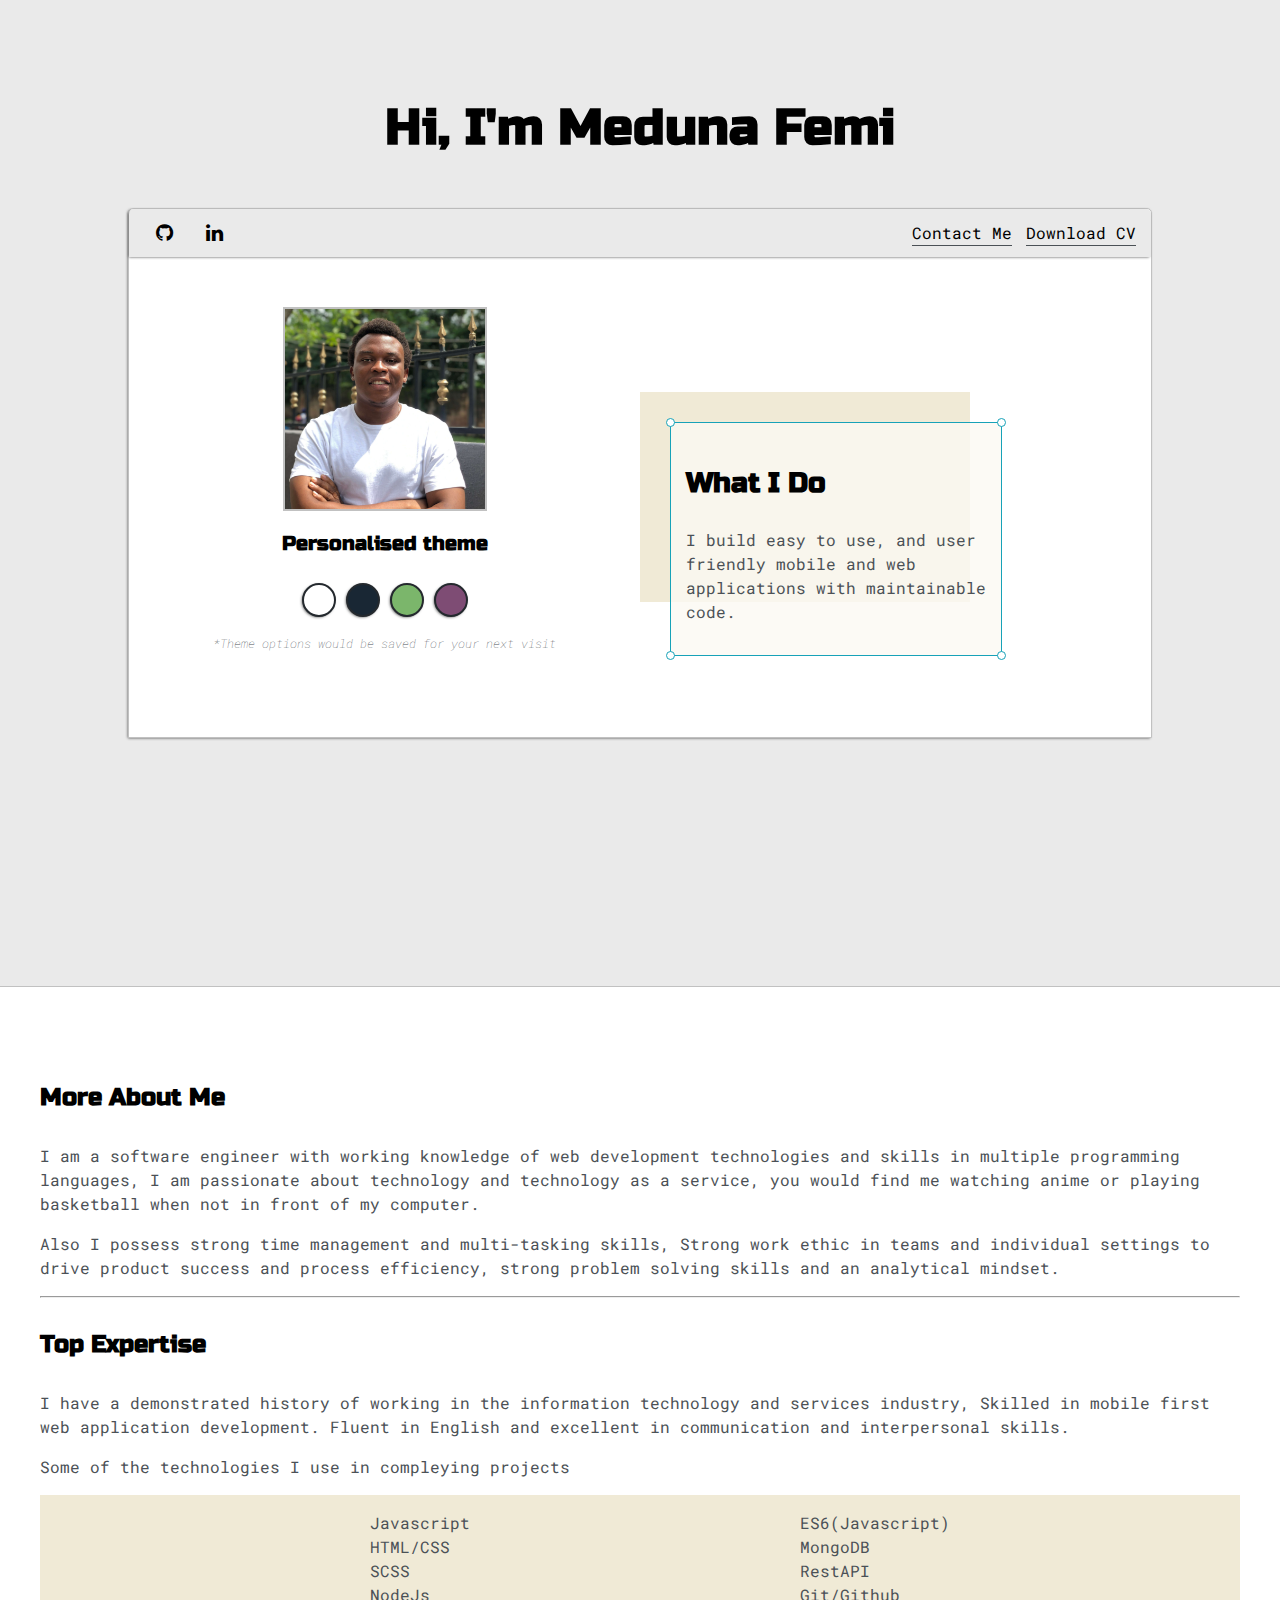
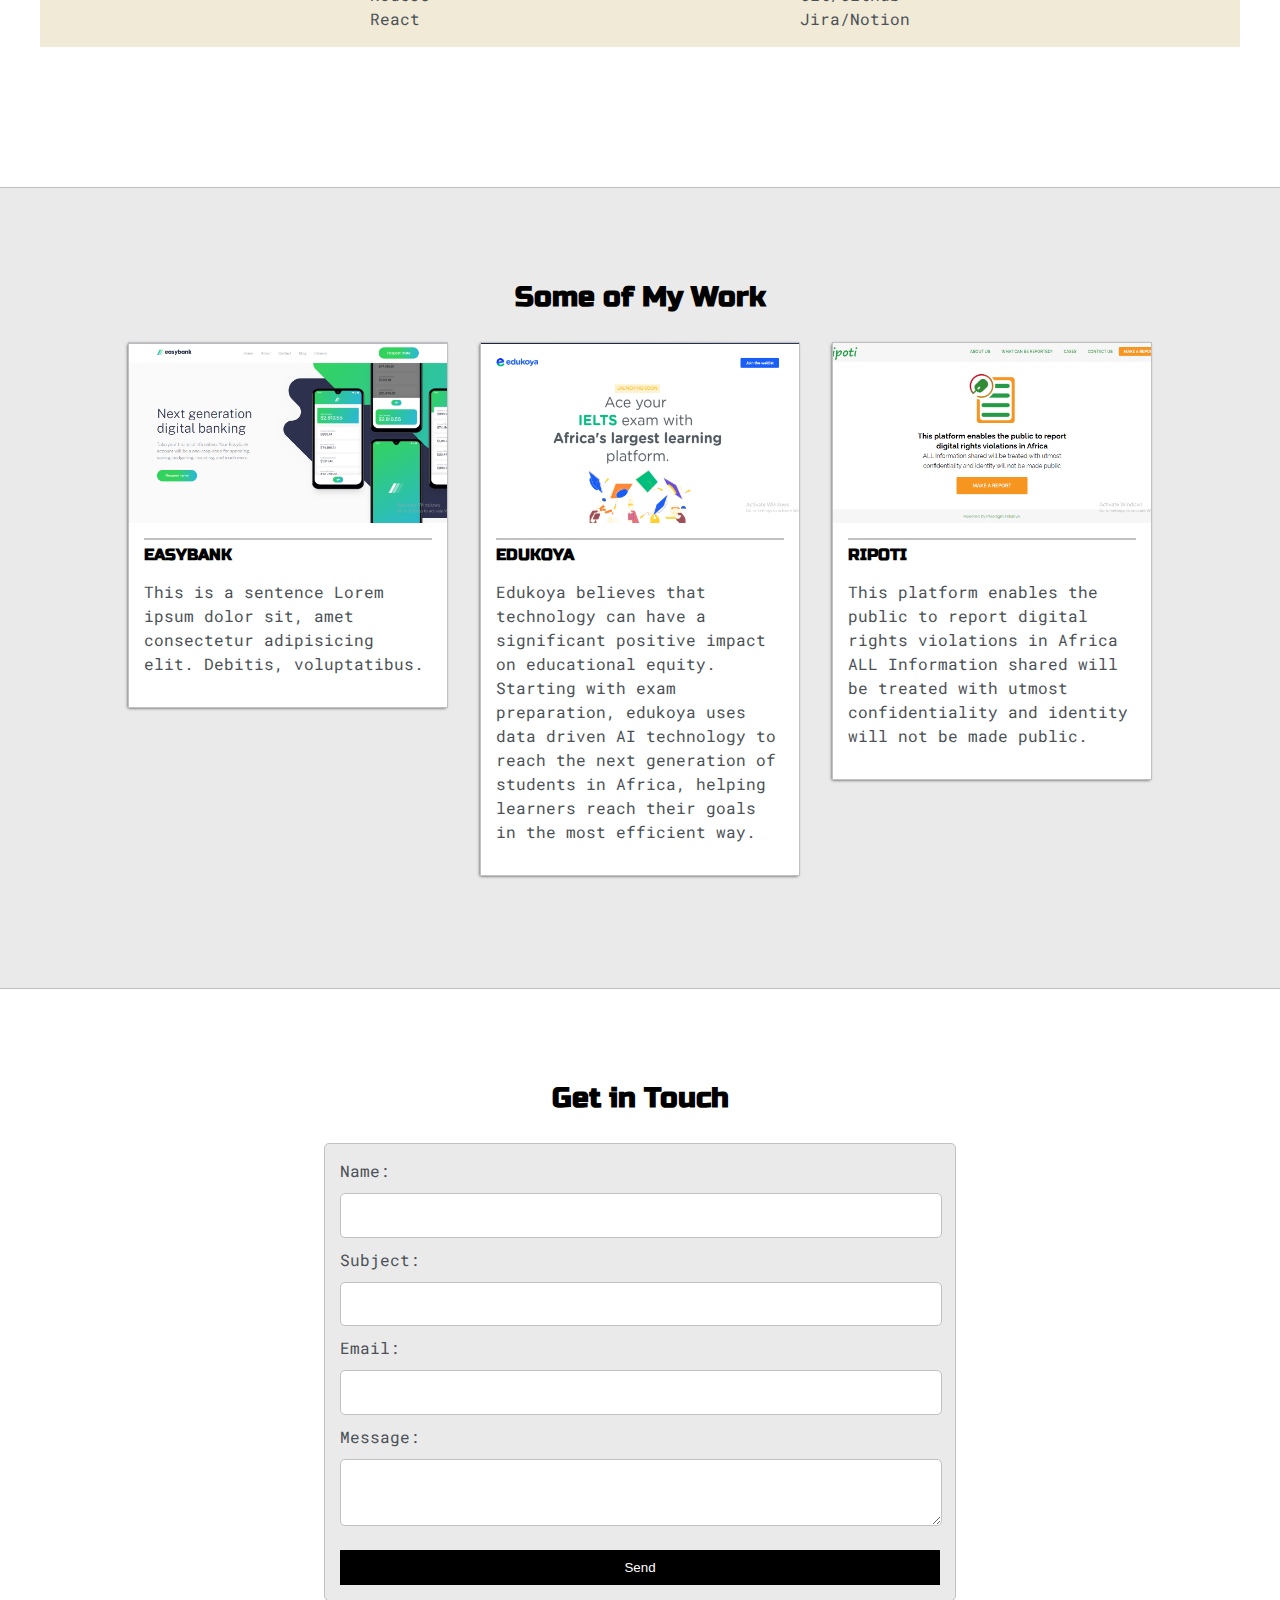
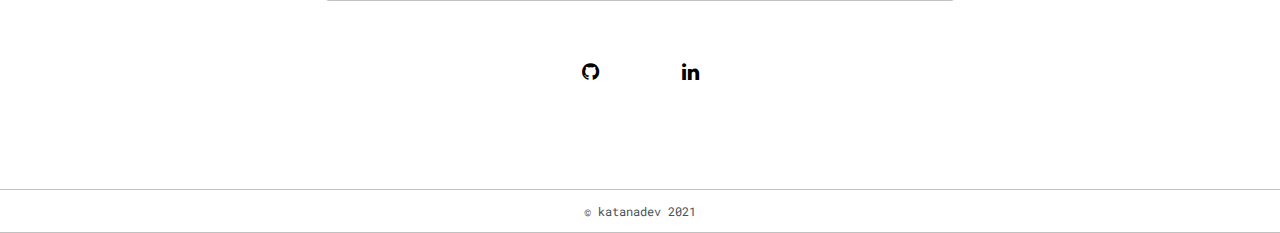
==== index.html @ 6a0f0fda "code cleanup" ====
<!DOCTYPE html>
<html lang="en">
<head>
  <meta charset="UTF-8">
  <meta name="viewport" content="width=device-width, initial-scale=1.0">
  <link rel="preconnect" href="https://fonts.gstatic.com">
  <link href="https://fonts.googleapis.com/css2?family=Russo+One&display=swap" rel="stylesheet">
  <link rel="preconnect" href="https://fonts.gstatic.com">
  <link href="https://fonts.googleapis.com/css2?family=Roboto+Mono:wght@500&family=Russo+One&display=swap" rel="stylesheet">
  <link rel="stylesheet" href="https://cdnjs.cloudflare.com/ajax/libs/font-awesome/4.7.0/css/font-awesome.min.css">
  <link rel="stylesheet" href="styles/default.css">

  <link rel="stylesheet" href="" id="theme-style" >

  <title>meduna femi</title>
</head>
<body>
  <section class="s1">
    <div class="hero-container">
      <div class="greeting_wrapper">
       
        <h1>Hi, I'm Meduna Femi</h1>
      </div>

      <div class="intro_wrapper">
        <div class="nav_wrapper">
          <div class="social_links">
          <a target="_blank" href="https://github.com/brownfrosamurai"><i class="fa fa-github"></i></a>
          <a target="_blank" href="https://www.linkedin.com/in/meduna-femi/"><i class="fa fa-linkedin"></i></a>
          </div>
          <ul id="navigation">
            <li><a href="#contact-form">Contact Me</a></li>
            <li><a download="true" target="_blank" href="resume.pdf">Download CV</a></li>
          </ul>
        </div>

        <div class="left_column">
          <img id="profile_pic" src="img/femi.jpeg" alt="">
          <h5 style="text-align: center; line-height: 0;">Personalised theme</h5>

          <div id="theme_options_wrapper">
            <div data-mode="light" class="theme_dot" id="light-mode"></div>
            <div data-mode="blue" class="theme_dot" id="blue-mode"></div>
            <div data-mode="green" class="theme_dot" id="green-mode"></div>
            <div data-mode="purple" class="theme_dot" id="purple-mode"></div>
          </div>

          <p id="settings-note">*Theme options would be saved for your next visit</p>
        </div>

        <div class="right_column">
          <div id="preview-shadow">
          <div id="preview">
            <div class="corner" id="corner-tl"></div>
            <div class="corner" id="corner-tr"></div>
            
            <h3>What I Do</h3>
            <p>
              I build easy to use, and user friendly mobile and web applications with maintainable code.
            </p>
            <div class="corner" id="corner-bl"></div>
            <div class="corner" id="corner-br"></div>
            </div>
          </div>
        </div>
      </div>
    </div>
  </section>

  <section class="s2">
    <div class="main-container">
      <div class="about_wrapper">
        <div class="about_me">
          <h4>More About Me</h4>
          <p> I am a software engineer with working knowledge of web development technologies 
            and skills in multiple programming languages, I am passionate about technology and technology as a service, 
            you would find me watching anime or playing basketball when not in front of my computer.</p>
          <p>Also I possess strong time management and multi-tasking skills, Strong work ethic in teams and individual settings to drive
            product success and process efficiency, strong problem solving skills and an analytical mindset.
          </p>
        <hr>
        <h4>Top Expertise</h4>
        <p>I have a demonstrated history of working in the information
          technology and services industry, Skilled in mobile first web application development. Fluent in
          English and excellent in communication and interpersonal skills.</p>
          <p>Some of the technologies I use in compleying projects</p>
        <div id="skills">
          <ul>
            <li>Javascript</li>
            <li>HTML/CSS</li>
            <li>SCSS</li>
            <li>NodeJs</li>
            <li>React</li>
          </ul>

          <ul>
            <li>ES6(Javascript)</li>
            <li>MongoDB</li>
            <li>RestAPI</li>
            <li>Git/Github</li>
            <li>Jira/Notion</li>
          </ul>
        </div>
      </div>
      </div>
    
  </section>

  <section class="s1">
    <div class="main-container">
      <h3 style="text-align: center;">Some of My Work</h3>
      <div class="post_wrapper">

        <div>
          <div class="post">
            <a target="_blank" href="https://app.netlify.com/sites/izzybank/overview">
            <img class="thumbnail" src="img/easybank.png" alt="">
            <div class="post_preview">
              <h6 class="post_title">EASYBANK</h6>
              <p class="post_intro">This is a sentence Lorem ipsum dolor sit, 
                amet consectetur adipisicing elit. Debitis, voluptatibus.</p>
            </div>
          </div>
          </a>
        </div>

          <div>
            <div class="post">
              <a target="_blank" href="https://edukoya.com/">
              <img class="thumbnail" src="img/eukoya.png" alt="">
              <div class="post_preview">
                <h6 class="post_title">EDUKOYA</h6>
                <p class="post_intro">Edukoya believes that technology can have a significant positive impact on educational equity. Starting with exam preparation,
                edukoya uses data driven AI technology to reach the next generation of students in Africa, helping learners reach their
                goals in the most efficient way.
              </div>
            </div>
            </a>
          </div>

          <div>
          <div class="post">
            <a target="_blank" href="https://ripoti.africa/site/index">
            <img class="thumbnail" src="img/ripoti.png" alt="">
            <div class="post_preview">
              
              <h6 class="post_title">RIPOTI</h6>
              <p class="post_intro">This platform enables the public to report
              digital rights violations in Africa
              ALL Information shared will be treated with utmost
              confidentiality and identity will not be made public.</p>
            </div>
          </div>
          </a>
        </div>

      </div>
    </div>
  </section>

  <section class="s2">
    <div class="main-container">
      <h3 style="text-align: center;">Get in Touch</h3>
      <form netlify id="contact-form">
        <label>Name:</label>
        <input type="text" name="name" class="input_field">

        <label>Subject:</label>
        <input type="text" name="subject" class="input_field">

        <label>Email:</label>
        <input type="email" name="email" class="input_field">

        <label>Message:</label>
        <textarea name="message" class="input_field" ></textarea>

        <button type="submit" id="submit-btn">Send</button>
      </form>  

      <div class="social_links center-text">
        <a target="_blank" href="https://github.com/brownfrosamurai"><i class="fa fa-github"></i></a>
        <a target="_blank" href="https://www.linkedin.com/in/meduna-femi/"><i class="fa fa-linkedin"></i></a>
      </div>
    </div>
  </section>
  
  <footer class="s2">
    <p style="text-align: center; font-size: 12px;">&copy; katanadev 2021 </p>
  </footer>

  <script src="/script.js"></script>
</body>
</html>
---- styles/default.css ----
:root {
  --mainColor: #eaeaea;
  --secondaryColor: #fff;

  --borderColor: #c1c1c1;

  --mainText: black;
  --secondaryText: #4b5156;

  --themeDotBorder: #24292e;

  --previewBg: rgba(251, 249, 243, 0.8);
  --previewShadow: #f0ead6;

  --buttonColor: black
}


html, body {
  padding: 0;
  margin: 0;
}

html {
  scroll-behavior: smooth;
}

body * {
  transition: 0.5s;
}

h1, h2, h3, h4, h5, h6 {
  color: var(--mainText);
  font-family: 'Russo One', sans-serif;
}

p, li, span, label, input, textarea {
  color: var(--secondaryText);
  font-family: 'Roboto Mono', monospace;
  line-height: 1.5;
}

h1 { font-size: 50px; }
h2 { font-size: 36px; }
h3 { font-size: 28px; }
h4 { font-size: 24px; }
h5 { font-size: 20px; }
h6 { font-size: 16px; }

a {
  text-decoration: none;
  color: #17a2b8;
}

ul {
  list-style: none;
}

.s1 {
  background-color: var(--mainColor);
  border-bottom: 1px solid var(--borderColor);
  overflow: auto;
}

.s2 {
  background-color: var(--secondaryColor);
  border-bottom: 1px solid var(--borderColor);
  overflow: auto;
}

.hero-container {
  max-width: 1200px;
  margin: 0 auto;
  min-height: 90vh;
  padding: 3rem 8rem 8rem;
}

.main-container {
  max-width: 1200px;
  margin: 0 auto;
  min-height: 80vh;
  padding: 1rem;
  padding-top: 4rem;
}

.greeting_wrapper {
  display: grid;
  text-align: center;
  align-content: center;
  min-height: 10rem;
  justify-content: center;
}

.intro_wrapper {
  background-color: var(--secondaryColor);
  border: 1px solid var(--borderColor);
  border-radius: 5px 5px 0 0;

  -webkit-box-shadow: -1px 1px 3px -1px rgba(0, 0, 0, 0.75);
  -moz-box-shadow: -1px 1px 3px -1px rgba(0, 0, 0, 0.75);
  box-shadow: -1px 1px 3px -1px rgba(0, 0, 0, 0.75);

  display: grid;
  grid-template-columns:  1fr 1fr;
  grid-template-rows: 3rem 30rem ;
  grid-template-areas: 
    'nav-wrapper nav-wrapper'
    'left-column right-column'
  ;
}

.nav_wrapper {
  grid-area: nav-wrapper;
  box-shadow: -1px 1px 3px -1px rgba(0, 0, 0, 0.75);
  display: flex;
  justify-content: space-between;
  align-items: center;
  background-color: var(--mainColor);
  border-radius: 5px 5px 0 0;

}

#navigation {
  margin: 0;
  padding: 10px;
}

#navigation li {
 display: inline-block;
 border-bottom: 1px solid var(--secondaryText);
 margin-right: 5px;
 margin-left: 5px;
}

#navigation a {
  color: var(--mainText);
}

.social_links {
  display: flex;
  width: 100px;
  padding: 10px;
  justify-content: space-around;
}

.social_links a {
  color: var(--mainText);
  font-size: 20px;
  
}

.social_links a:hover {
  transform: scale(0.7);
}

.center-text {
  margin: 0 auto; 
  width: 200px;
}

.left_column {
  grid-area: left-column;
  padding: 50px 0;
}

#profile_pic {
  display: block;
  margin: 0 auto;
  height: 200px;
  width: 200px;
  object-fit: cover;
  border: 2px solid var(--borderColor);
}

#theme_options_wrapper {
  display: flex;
  justify-content: center;
}

.theme_dot {
  height: 30px;
  width: 30px;
  background-color: black;
  cursor: pointer;
  border-radius: 50%;
  margin: 5px;
  border: 2px solid var(--themeDotBorder);
  -webkit-box-shadow: -1px 1px 3px -1px rgba(0, 0, 0, 0.75);
  -moz-box-shadow: -1px 1px 3px -1px rgba(0, 0, 0, 0.75);
  box-shadow: -1px 1px 3px -1px rgba(0, 0, 0, 0.75);
  transition: all ease-in-out 0.5s;
}

.theme_dot:hover {
  border-width: 5px;
}

#light-mode {
  background-color: #fff;
}
#green-mode {
  background-color: #7bb66b;
}
#blue-mode {
  background-color: #192734;
}
#purple-mode {
  background-color: #7e4c74;
}

#settings-note {
  font-size: 12px;
  font-weight: lighter;
  font-style: italic;
  text-align: center;
}

.right_column {
  grid-area: right-column;
  padding-top: 50px;
  padding-bottom: 50px;
  display: grid;
  align-content: center;
}

#preview-shadow {
  background-color: var(--previewShadow);
  width: 300px;
  height: 180px;
  padding-left: 30px;
  padding-top: 30px;

}

#preview {
  width: 300px;
  border: 1.5px solid #17a2b8;
  background-color: var(--previewBg);
  padding: 15px;
  position: relative;
}

.corner {
  width: 7px;
  height: 7px;
  border-radius: 50%;
  border: 1.5px solid #17a2b8;
  background-color: #fff;
  position: absolute;
}

#corner-tl {
  top: -5px;
  left: -5px;
}
#corner-bl {
  bottom: -5px;
  left: -5px;
}
#corner-tr {
  top: -5px;
  right: -5px;
}
#corner-br {
  bottom: -5px;
  right: -5px;
}

.about_wrapper {
  display: grid;
  grid-template-columns: repeat(auto-fit, minmax(320px, 1fr));
  gap: 4rem;
  
}

.about_me h4 {
  margin-bottom: 2rem;
}

#skills {
  display: flex;
  justify-content: space-evenly;
  background-color: var(--previewShadow);
}

.post_wrapper {
  display:grid;
  grid-template-columns: repeat(auto-fit, 320px);
  align-content: center;
  justify-content: center;
  gap: 2rem;
  padding-bottom: 10px;
}

.post_wrapper a {
  max-width: 100%;
}

.post {
  border: 1px solid var(--borderColor);
  -webkit-box-shadow: -1px 1px 3px -1px rgba(0, 0, 0, 0.75);
  -moz-box-shadow: -1px 1px 3px -1px rgba(0, 0, 0, 0.75);
  box-shadow: -1px 1px 3px -1px rgba(0, 0, 0, 0.75);
}

.thumbnail {
  display: block;
  width: 100%;
  height: 180px;
  object-fit: cover;
}

.post_preview {
  background-color: #fff;
  padding: 15px;
}

.post_title {
  color: black;
  margin: 0;
  border-top:2px solid var(--borderColor);
  padding-top: 5px;
}

.post_intro {
  color: #4b5156;
  font-size: 16px;
}

 /* FORM  */

 #contact-form {
   display: block;
   max-width: 600px;
   margin: 0 auto;
   border: 1px solid var(--borderColor);
   padding: 15px;
   border-radius: 5px;
   background-color: var(--mainColor);
   margin-bottom: 50px;
 }

 .input_field {
   width: 100%;
   padding: 10px 0;
   margin: 10px 0;
   background-color: var(--secondaryColor);
   border-radius: 5px;
   border: 1px solid var(--borderColor);
   font-size: 15px;
 }

#submit-btn {
  margin-top: 10px;
  width: 100%;
  padding: 10px 0;
  color: #fff;
  background-color: var(--buttonColor);
  border: none;
  cursor: pointer;

}


@media screen and (max-width: 1200px) {
  .main-container {
    width: 95%;
    margin: 0 auto;
  }
}
@media screen and (max-width: 800px) {
  .intro_wrapper {
    grid-template-columns:  1fr ;
    gap: 2rem;
    grid-template-areas: 
      'nav-wrapper'
      'left-column'
      'right-column'
    ;
  }

  .right_column {
    justify-content: center;
    align-content: center;
    margin: 100px 0;
  }
}
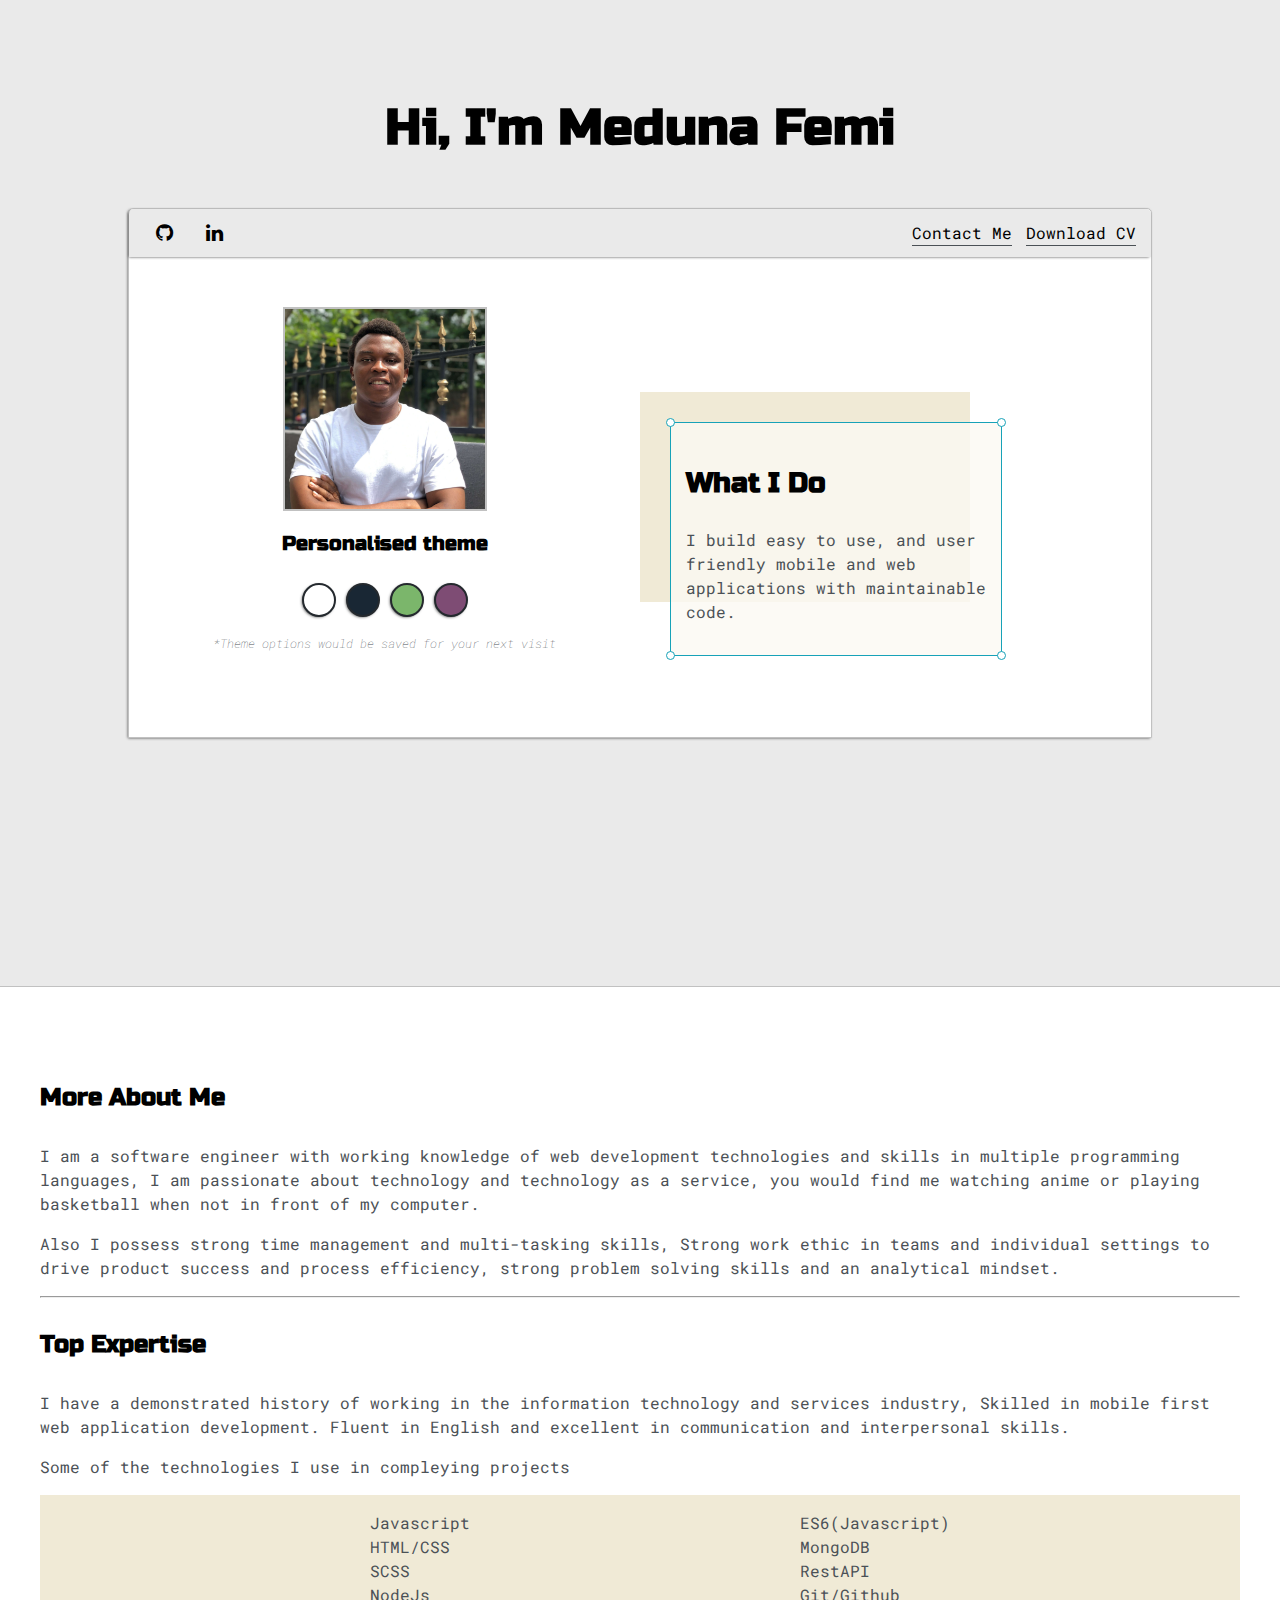
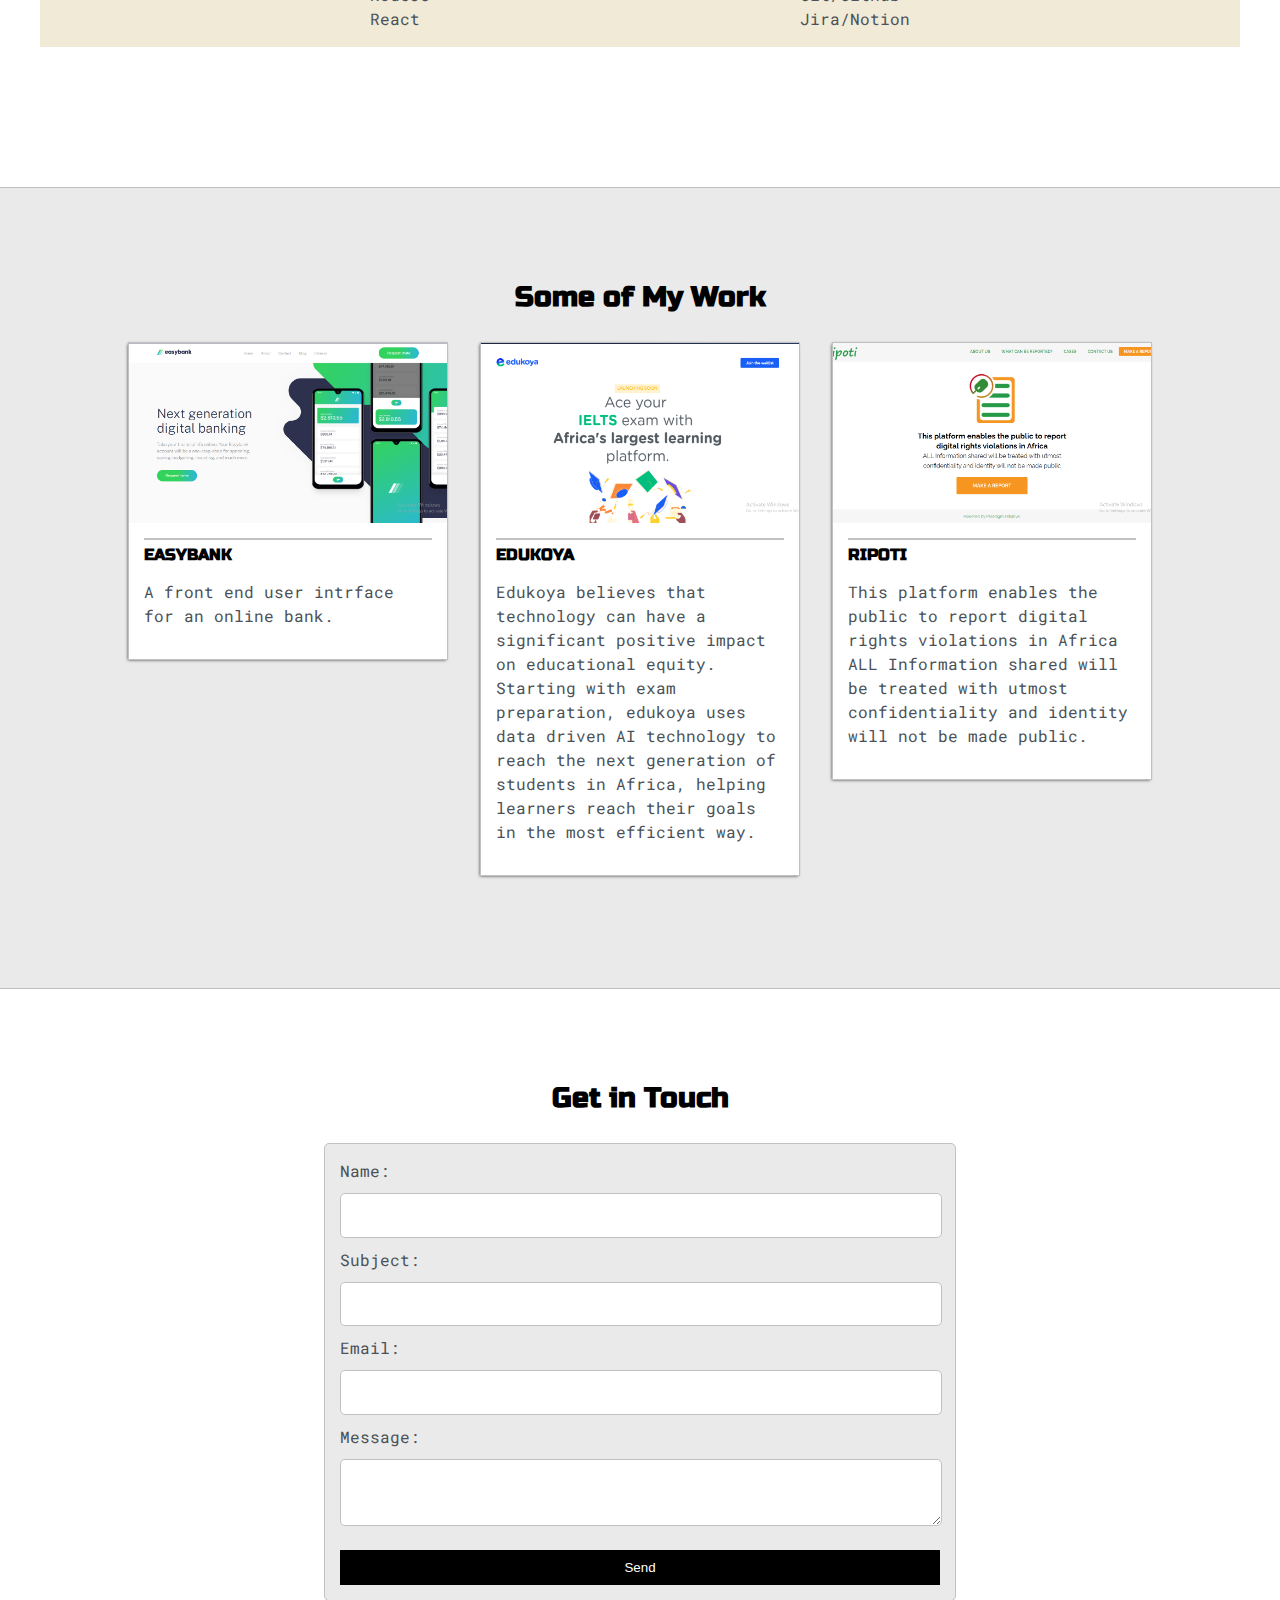
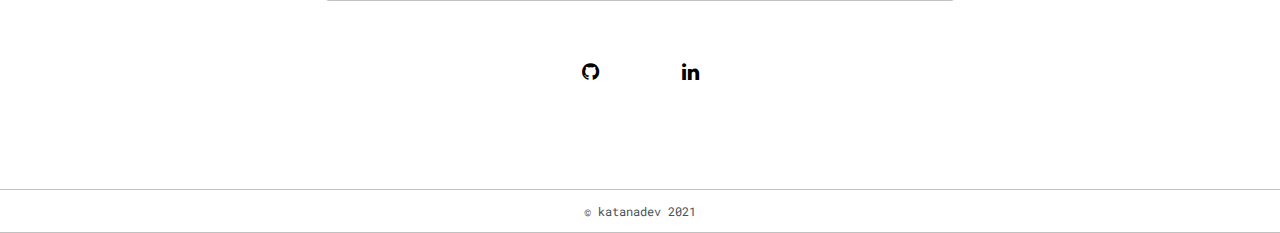
==== commit fa25715b: "new changes" ====
--- a/index.html
+++ b/index.html
@@ -117,8 +117,7 @@
             <img class="thumbnail" src="img/easybank.png" alt="">
             <div class="post_preview">
               <h6 class="post_title">EASYBANK</h6>
-              <p class="post_intro">This is a sentence Lorem ipsum dolor sit, 
-                amet consectetur adipisicing elit. Debitis, voluptatibus.</p>
+              <p class="post_intro">A front end user intrface for an online bank.</p>
             </div>
           </div>
           </a>
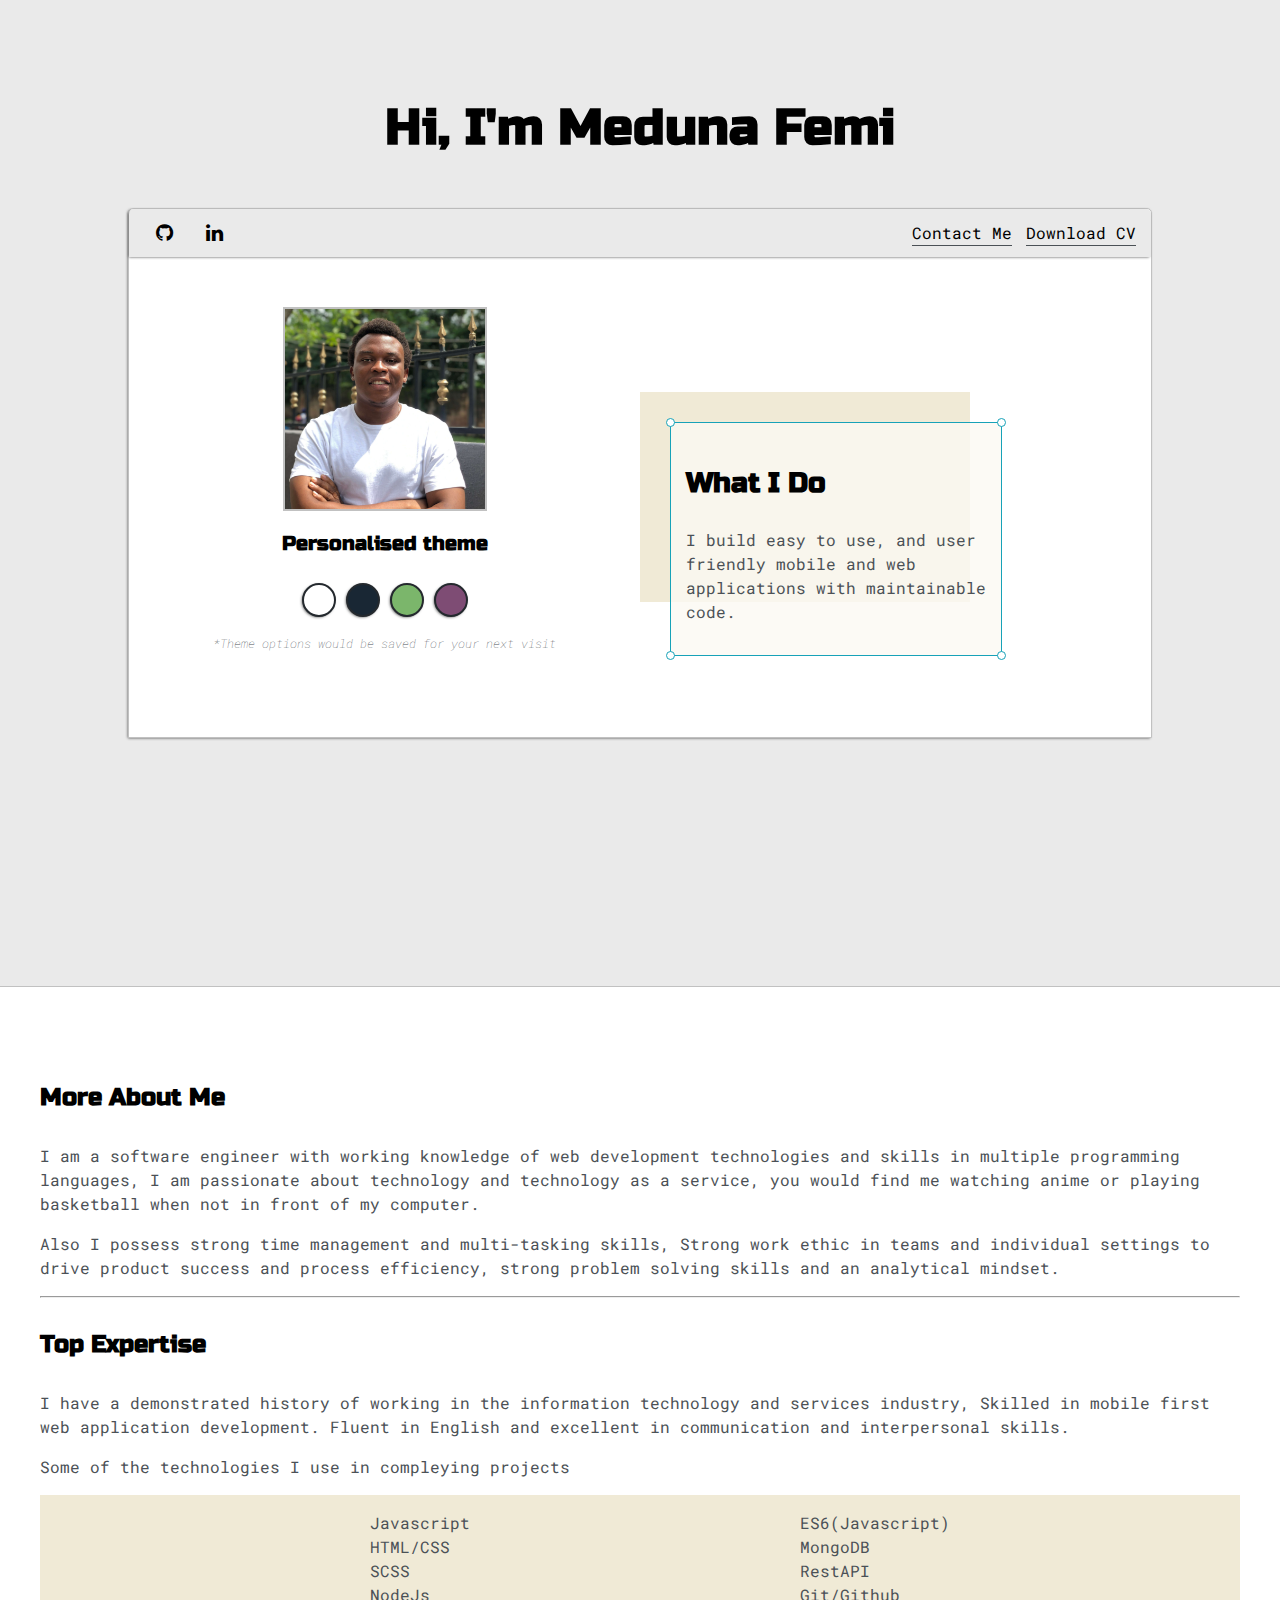
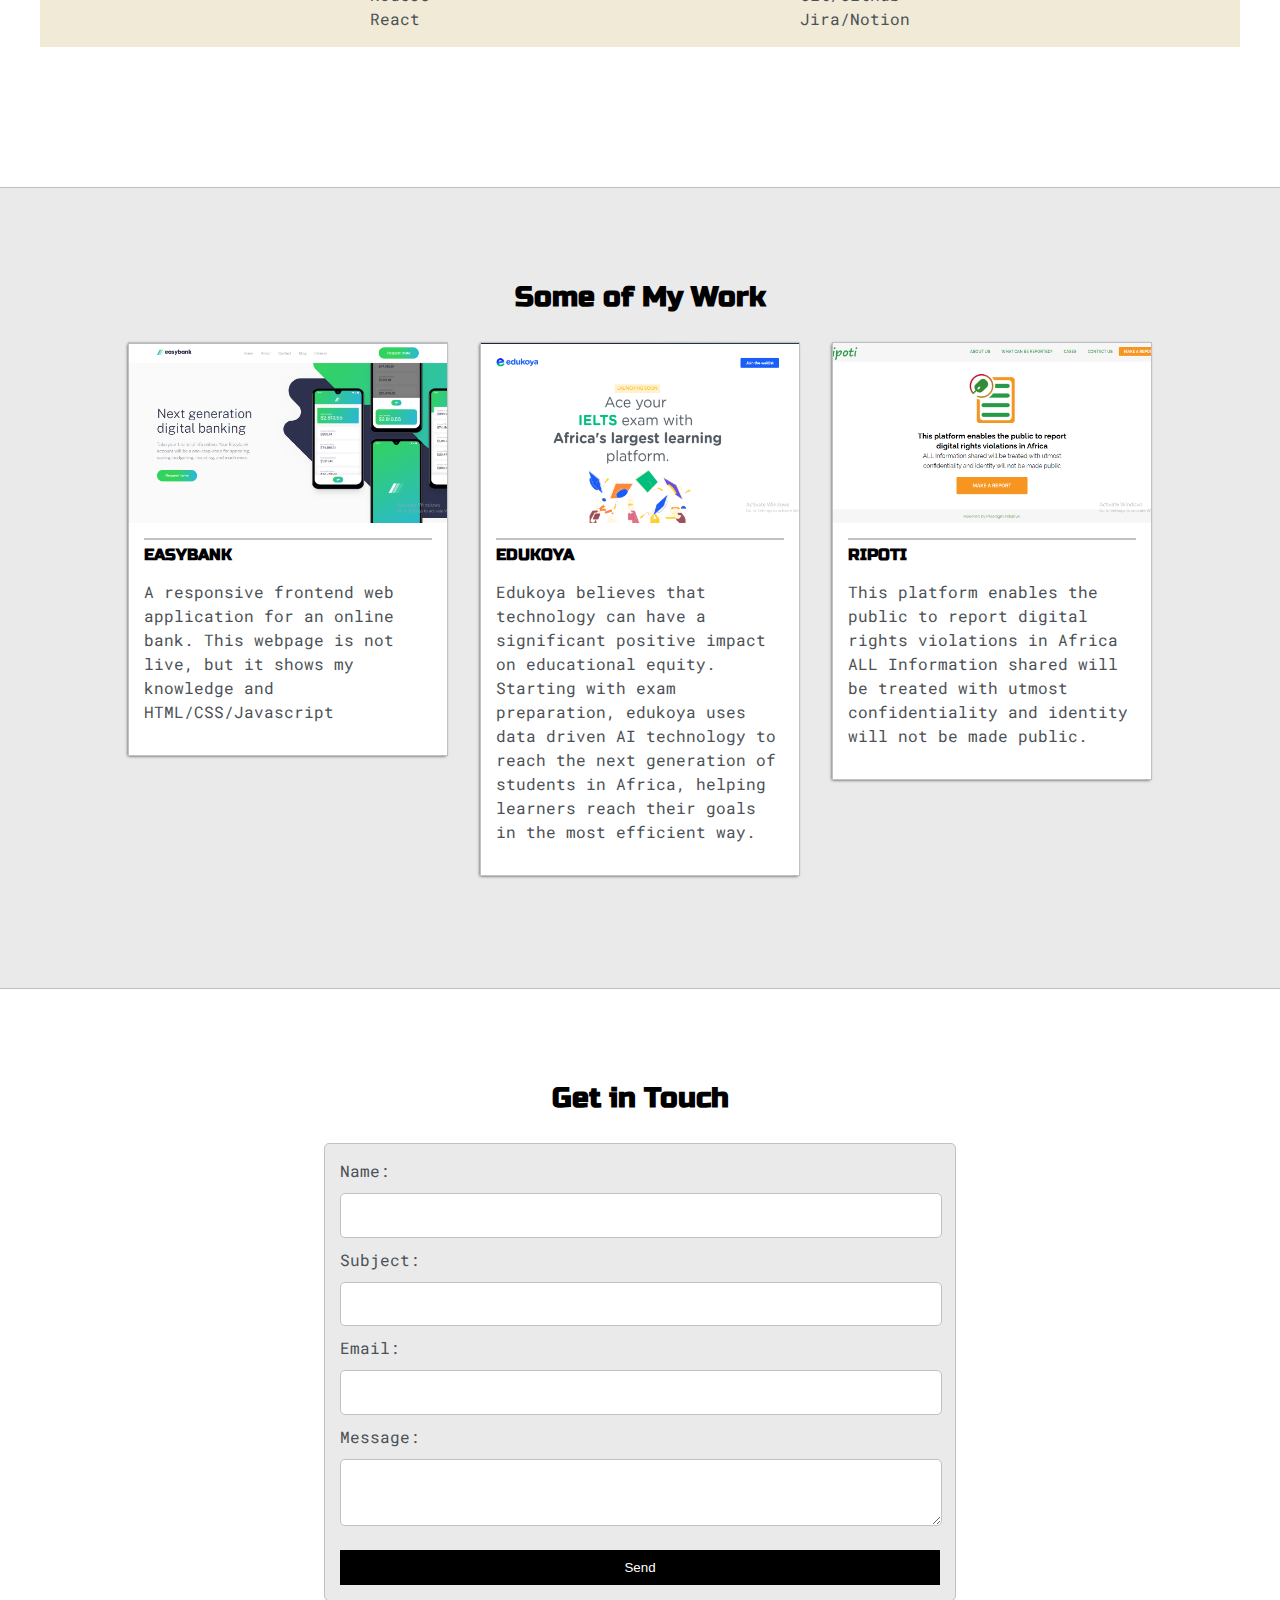
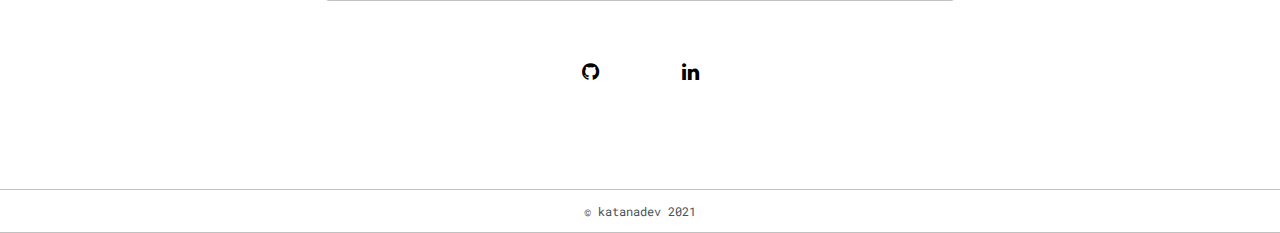
==== commit 41a0dc72: "new changes" ====
--- a/index.html
+++ b/index.html
@@ -117,7 +117,7 @@
             <img class="thumbnail" src="img/easybank.png" alt="">
             <div class="post_preview">
               <h6 class="post_title">EASYBANK</h6>
-              <p class="post_intro">A front end user intrface for an online bank.</p>
+              <p class="post_intro">A responsive frontend web application for an online bank. This webpage is not live, but it shows my knowledge and HTML/CSS/Javascript</p>
             </div>
           </div>
           </a>
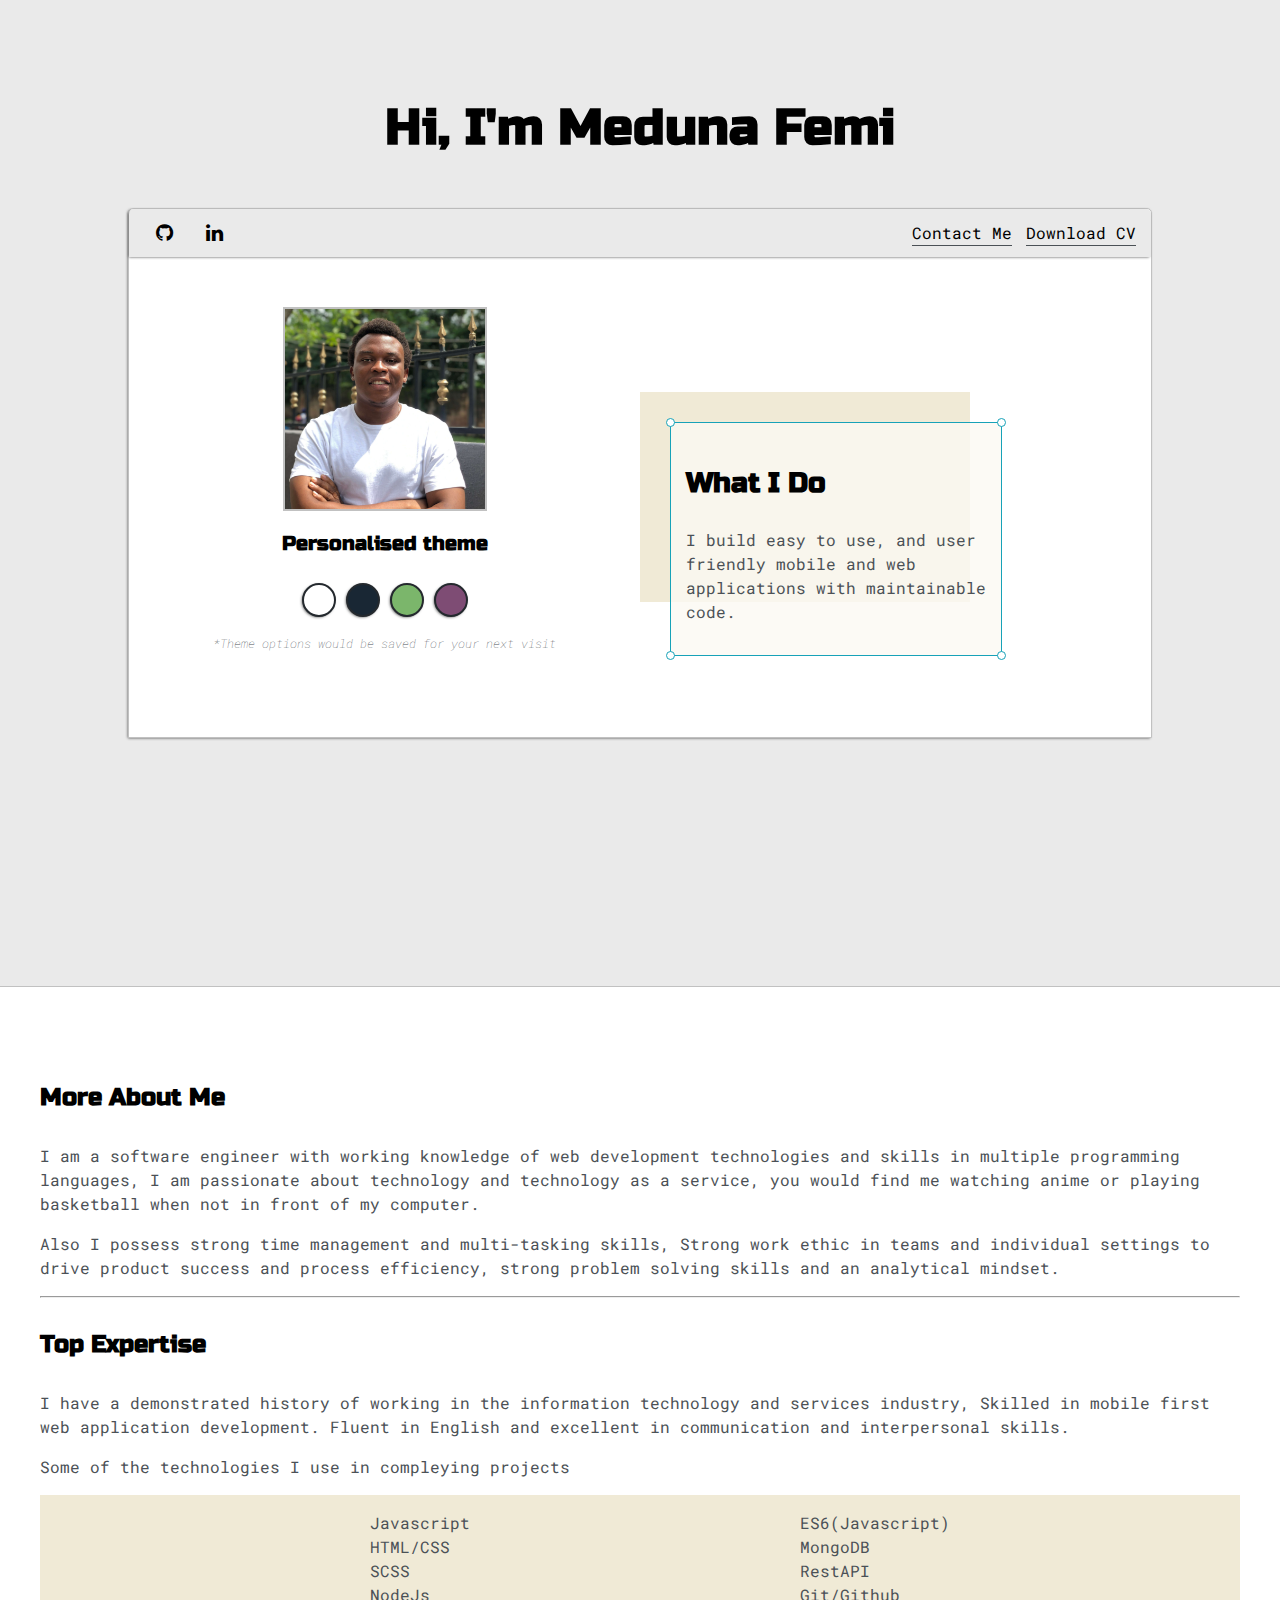
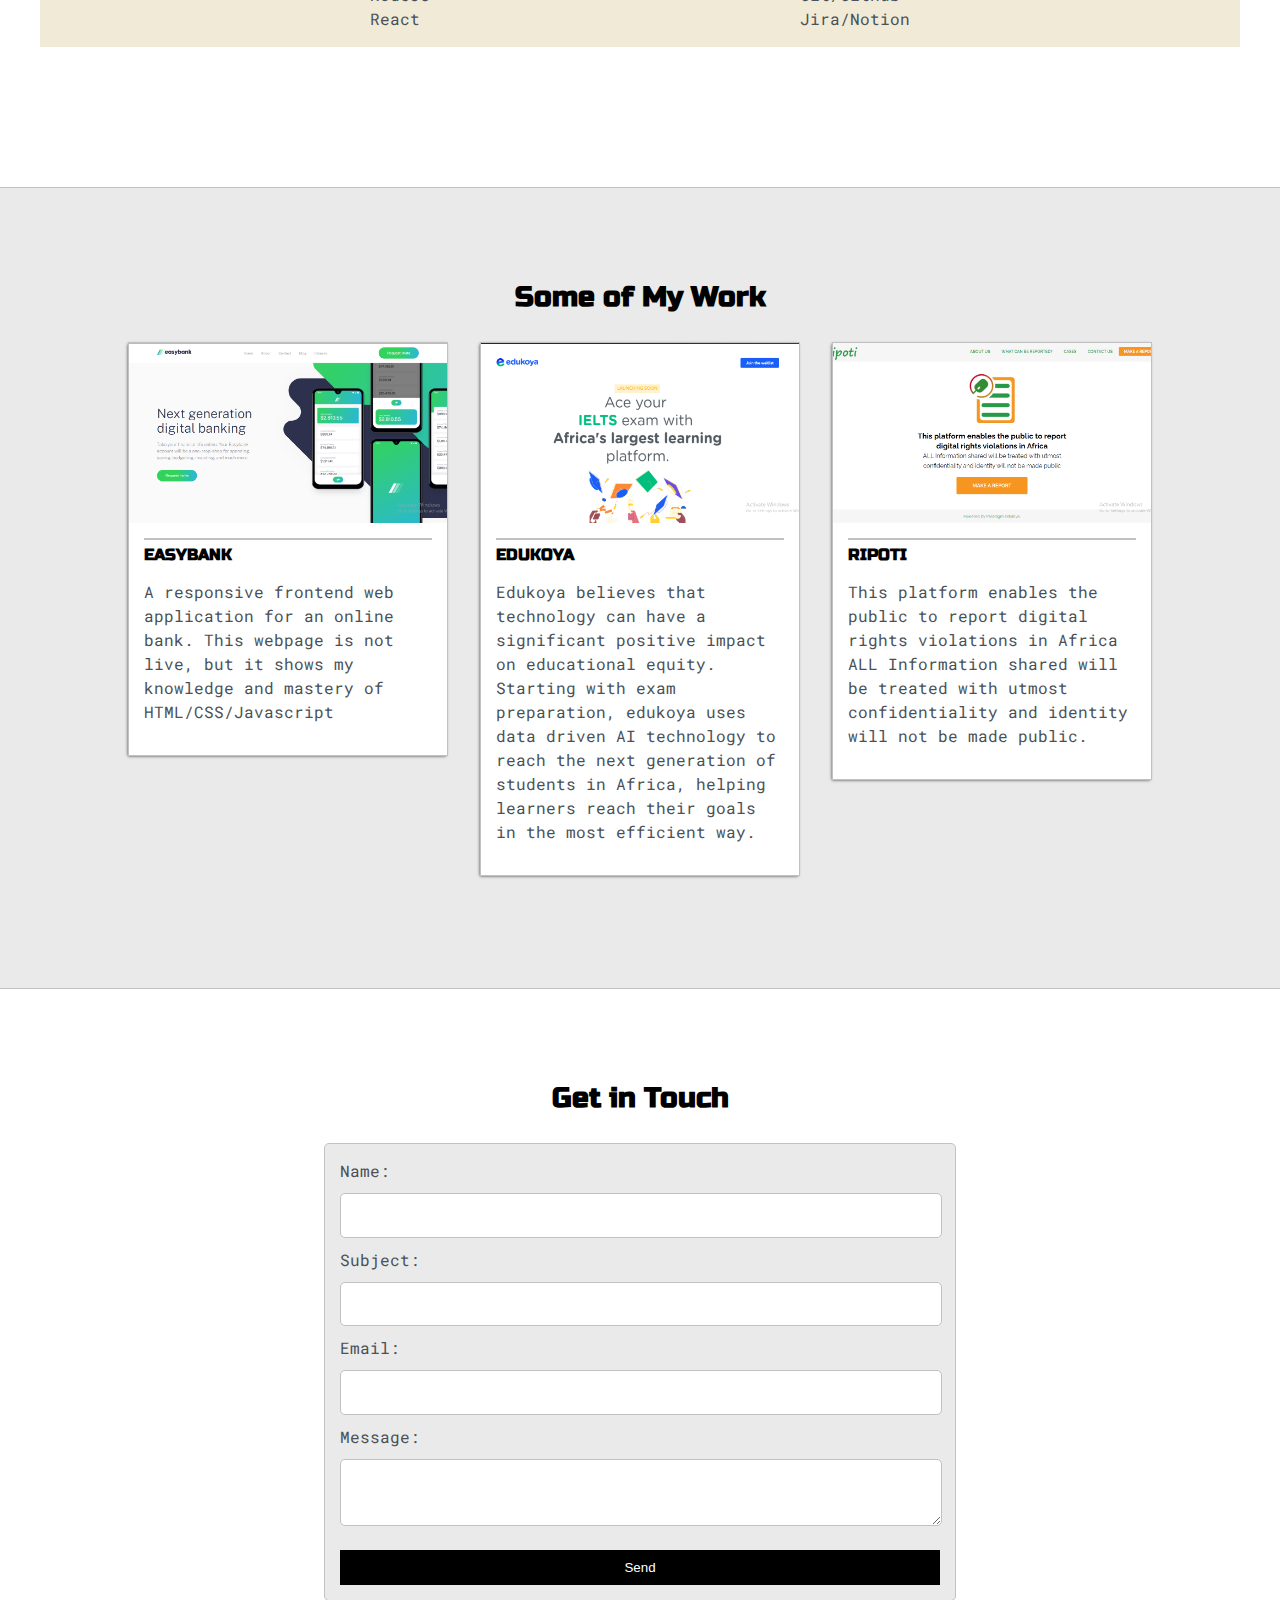
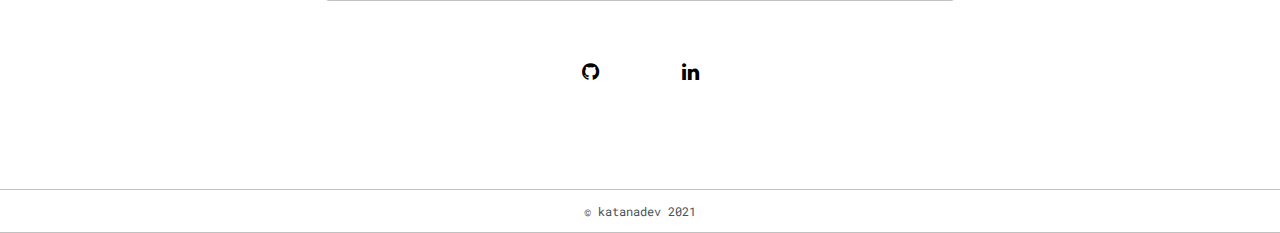
==== commit 791c3581: "new changes" ====
--- a/index.html
+++ b/index.html
@@ -117,7 +117,7 @@
             <img class="thumbnail" src="img/easybank.png" alt="">
             <div class="post_preview">
               <h6 class="post_title">EASYBANK</h6>
-              <p class="post_intro">A responsive frontend web application for an online bank. This webpage is not live, but it shows my knowledge and HTML/CSS/Javascript</p>
+              <p class="post_intro">A responsive frontend web application for an online bank. This webpage is not live, but it shows my knowledge and mastery of HTML/CSS/Javascript</p>
             </div>
           </div>
           </a>
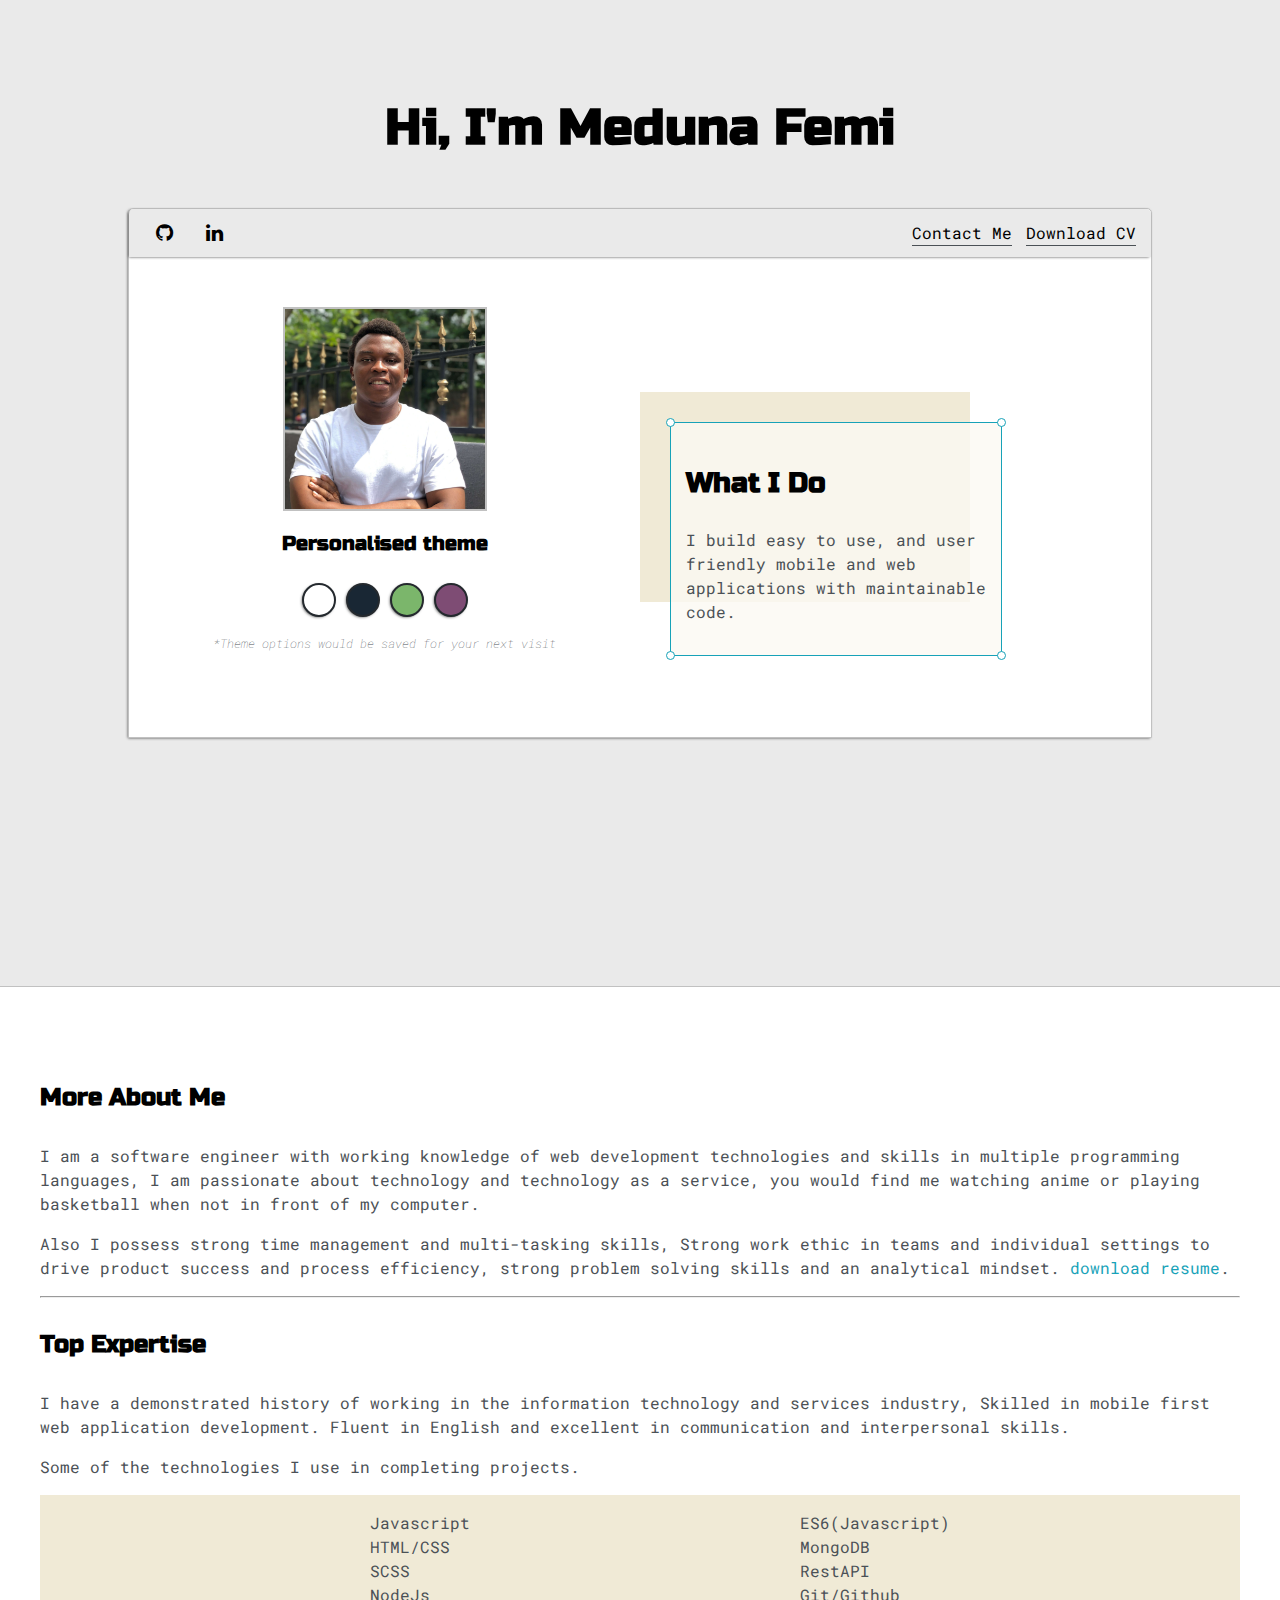
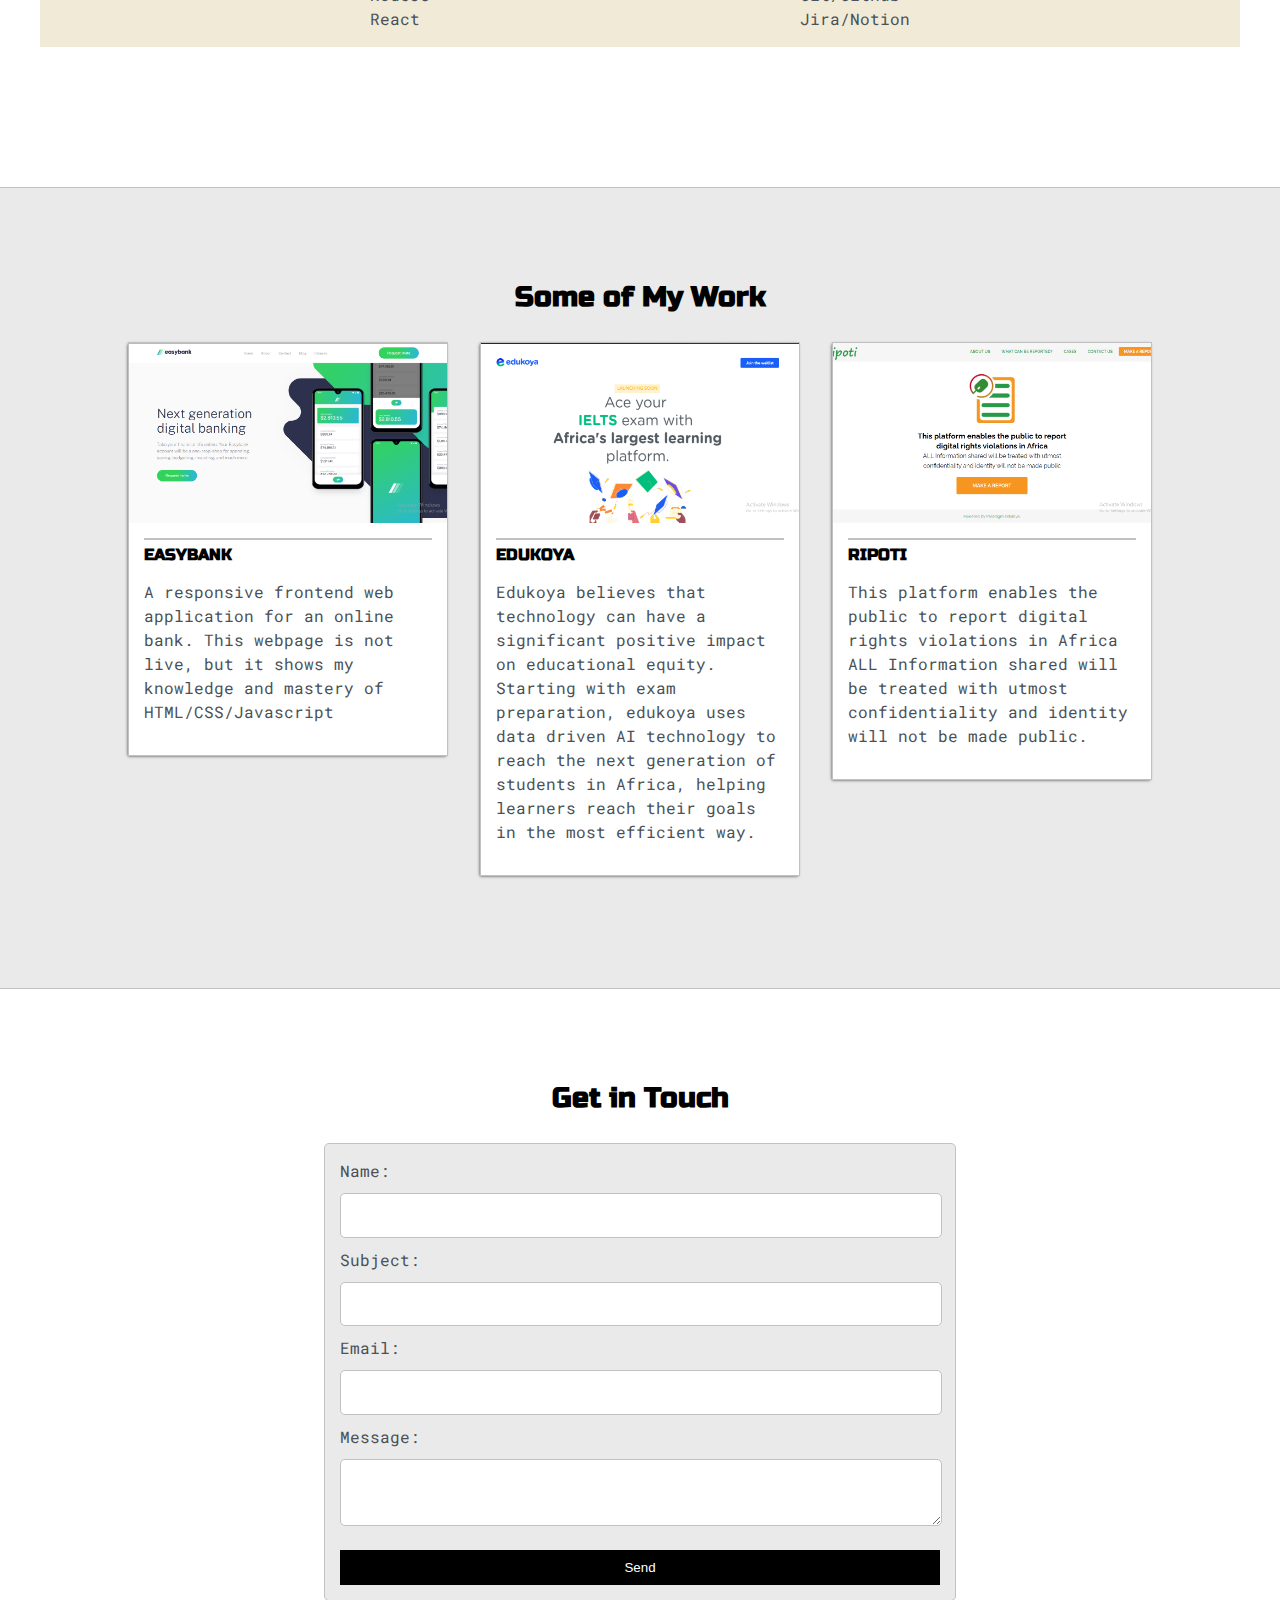
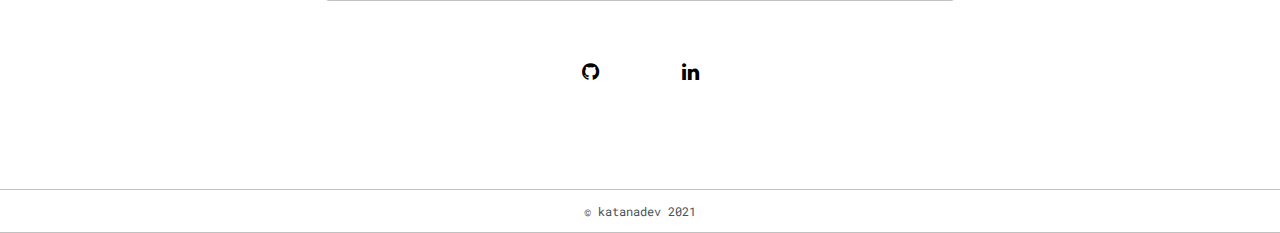
==== commit 73cc2b5a: "new changes" ====
--- a/index.html
+++ b/index.html
@@ -30,7 +30,7 @@
           </div>
           <ul id="navigation">
             <li><a href="#contact-form">Contact Me</a></li>
-            <li><a download="true" target="_blank" href="resume.pdf">Download CV</a></li>
+            <li><a download="meduna-femi CV" target="_blank" href="resume.pdf">Download CV</a></li>
           </ul>
         </div>
 
@@ -76,14 +76,15 @@
             and skills in multiple programming languages, I am passionate about technology and technology as a service, 
             you would find me watching anime or playing basketball when not in front of my computer.</p>
           <p>Also I possess strong time management and multi-tasking skills, Strong work ethic in teams and individual settings to drive
-            product success and process efficiency, strong problem solving skills and an analytical mindset.
+            product success and process efficiency, strong problem solving skills and an analytical mindset. <a download="meduna-femi CV" target="_blank" href="resume.pdf">download resume</a>.
           </p>
         <hr>
         <h4>Top Expertise</h4>
         <p>I have a demonstrated history of working in the information
           technology and services industry, Skilled in mobile first web application development. Fluent in
           English and excellent in communication and interpersonal skills.</p>
-          <p>Some of the technologies I use in compleying projects</p>
+          <p>Some of the technologies I use in completing projects.
+</p>
         <div id="skills">
           <ul>
             <li>Javascript</li>
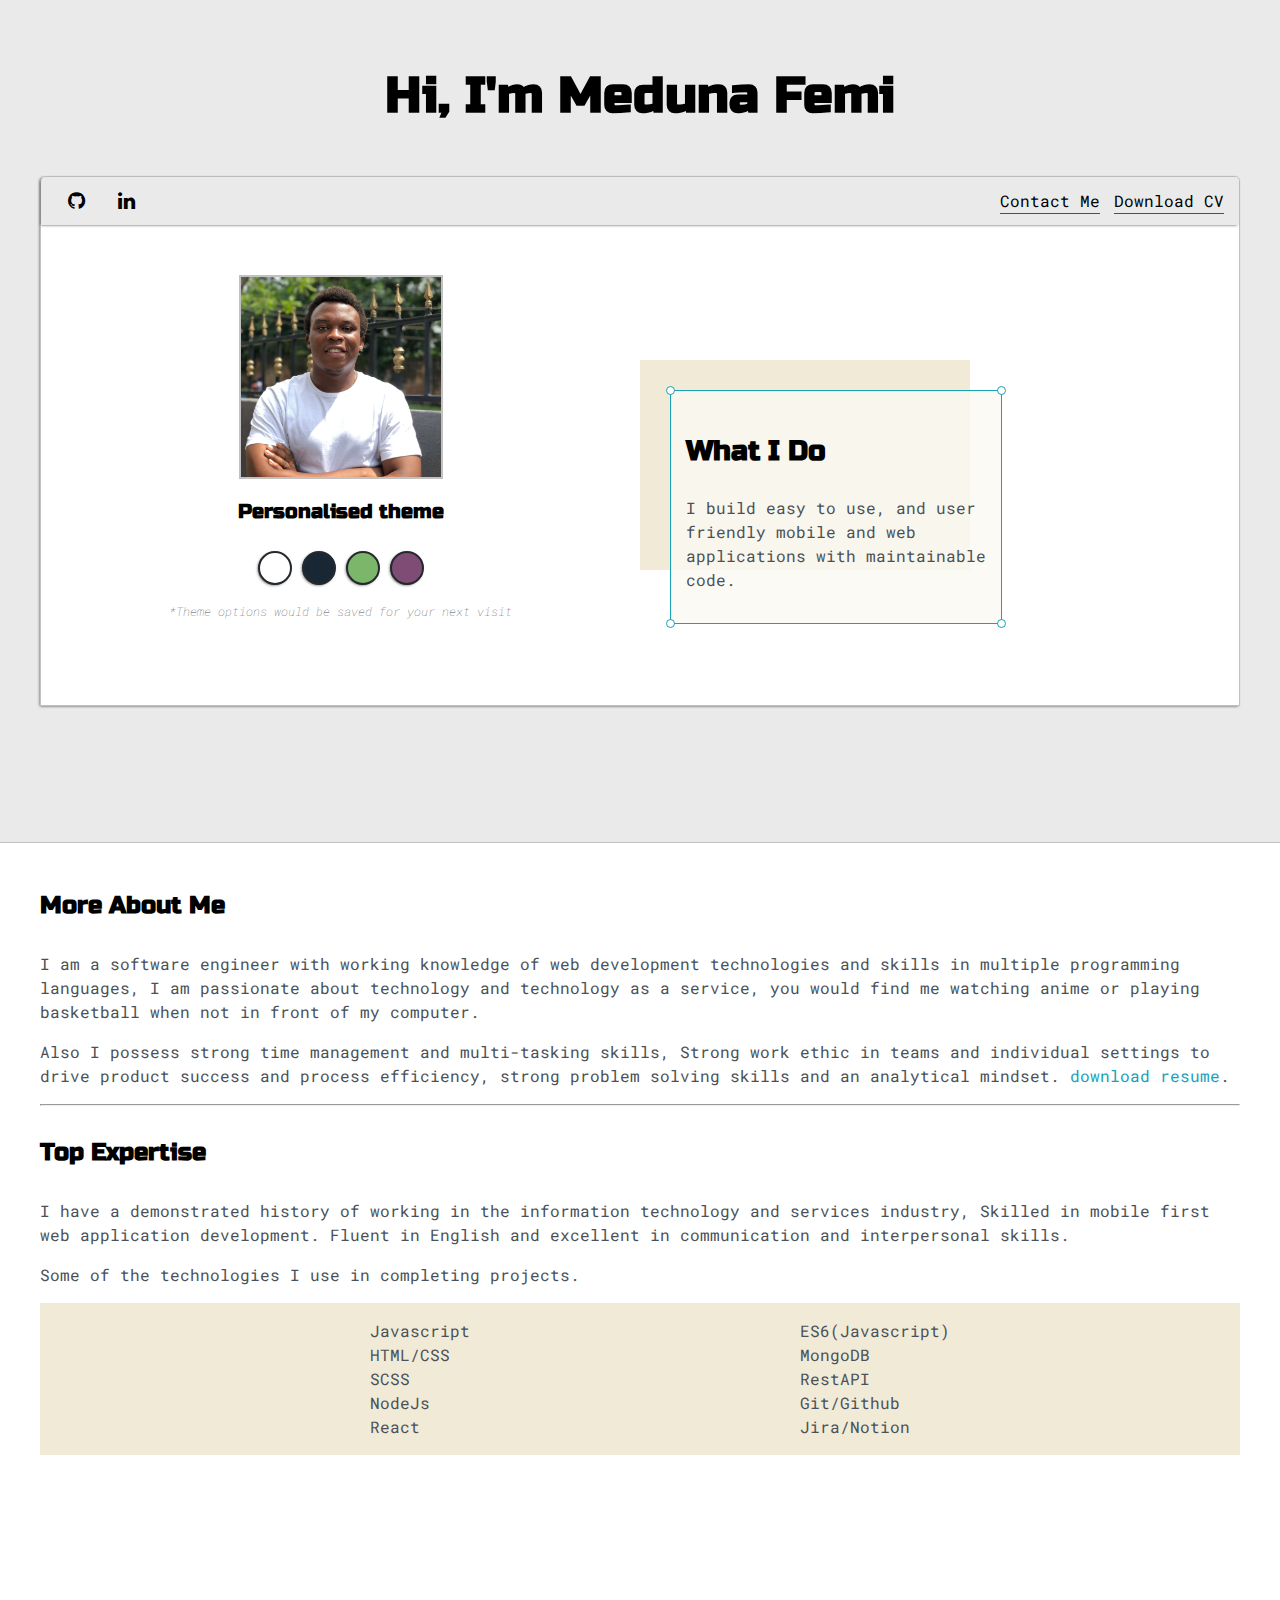
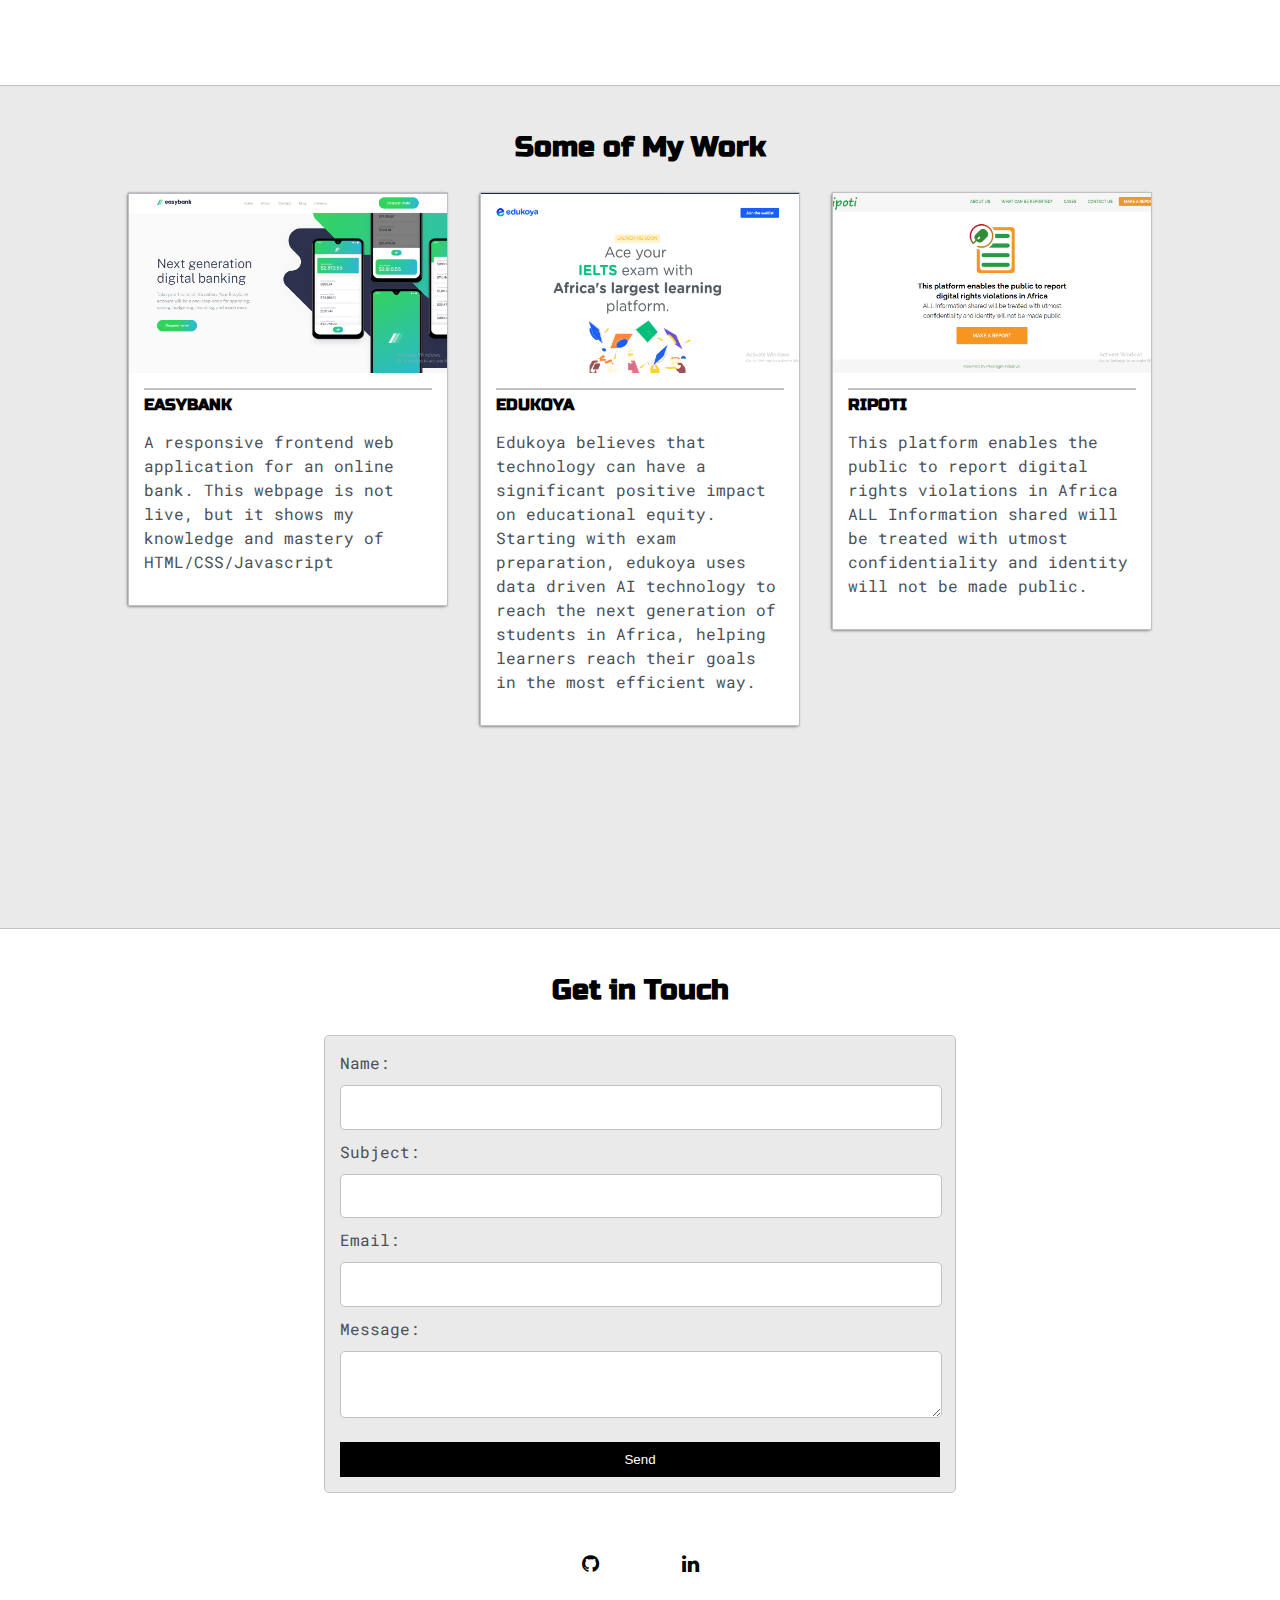
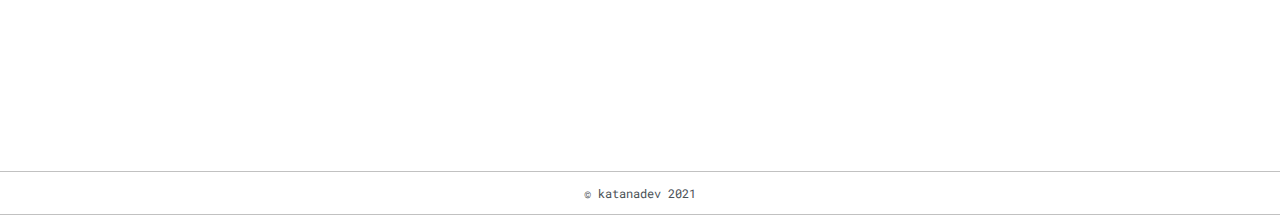
==== commit f6ab9ea5: "new changes" ====
--- a/index.html
+++ b/index.html
@@ -16,7 +16,7 @@
 </head>
 <body>
   <section class="s1">
-    <div class="hero-container">
+    <div class="main-container">
       <div class="greeting_wrapper">
        
         <h1>Hi, I'm Meduna Femi</h1>
--- a/styles/default.css
+++ b/styles/default.css
@@ -78,9 +78,9 @@
 .main-container {
   max-width: 1200px;
   margin: 0 auto;
-  min-height: 80vh;
+  min-height: 90vh;
   padding: 1rem;
-  padding-top: 4rem;
+  /* padding-top: 4rem; */
 }
 
 .greeting_wrapper {
